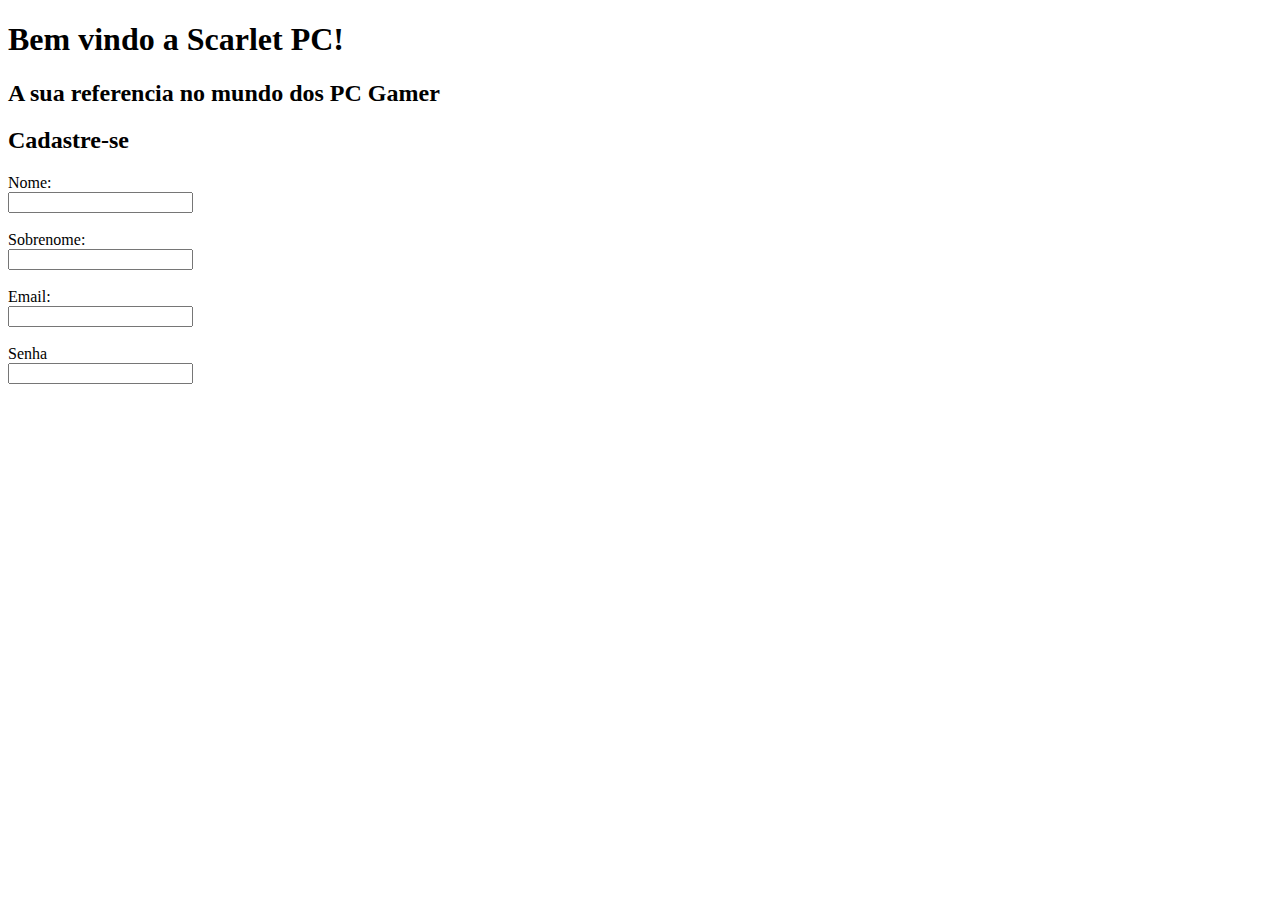
==== index.htm @ 014ffad9 "first pass" ====
<!DOCTYPE html>
<html lang="en">
  <head>
    <meta charset="UTF-8" />
    <meta http-equiv="X-UA-Compatible" content="IE=edge" />
    <meta name="viewport" content="width=device-width, initial-scale=1.0" />
    <title>Home Page</title>
  </head>
  <body>
    <div class="apresentacao">
      <h1>Bem vindo a Scarlet PC!</h1>
      <h2>A sua referencia no mundo dos PC Gamer</h2>
    </div>
    <div class="content">
      <h2>Cadastre-se</h2>
      <label for="fname">Nome:</label><br />
      <input type="text" id="fname" name="fname" /><br /><br />
      <label for="lname">Sobrenome:</label><br />
      <input type="text" id="lname" name="lname" /><br /><br />
      <label for="email">Email:</label><br />
      <input type="text" id="email" name="email" /><br /><br />
      <label for="password">Senha</label><br />
      <input type="password" id="password" name="password" /><br /><br />
    </div>
  </body>
</html>
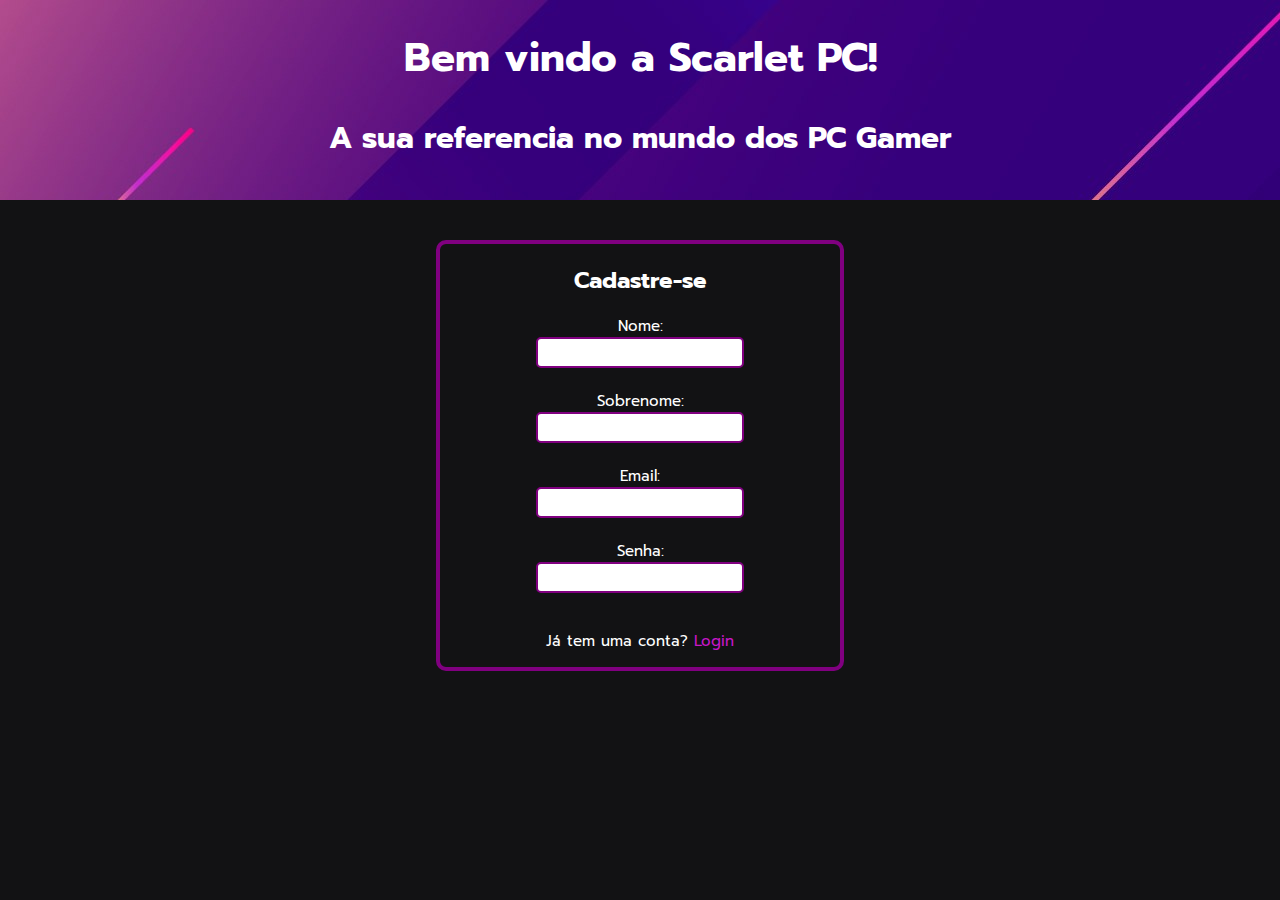
==== commit 2b40822a: "Modified content" ====
--- a/index.htm
+++ b/index.htm
@@ -4,7 +4,8 @@
     <meta charset="UTF-8" />
     <meta http-equiv="X-UA-Compatible" content="IE=edge" />
     <meta name="viewport" content="width=device-width, initial-scale=1.0" />
-    <title>Home Page</title>
+    <title>Scarlet-PC Register</title>
+    <link rel="stylesheet" href="style.css" />
   </head>
   <body>
     <div class="apresentacao">
@@ -19,8 +20,12 @@
       <input type="text" id="lname" name="lname" /><br /><br />
       <label for="email">Email:</label><br />
       <input type="text" id="email" name="email" /><br /><br />
-      <label for="password">Senha</label><br />
+      <label for="password">Senha:</label><br />
       <input type="password" id="password" name="password" /><br /><br />
+      <p>
+        Já tem uma conta?
+        <a href="login.html">Login</a>
+      </p>
     </div>
   </body>
 </html>
--- a/style.css
+++ b/style.css
@@ -0,0 +1,47 @@
+@import url('https://fonts.googleapis.com/css2?family=Prompt:wght@200&display=swap');
+
+body {
+  place-items: center;
+  display: grid;
+  margin: 0 auto;
+  padding: 0;
+  background-color: rgb(18, 18, 20);
+}
+
+a {
+    text-decoration: none;
+    color: rgb(199, 23, 199);
+}
+
+.apresentacao {
+    background-image: url("gradient-abstract.jpg");
+    height: 200px;
+    width: 100%;
+    text-align: center;
+    color: #fff;
+    font-family: 'Prompt', sans-serif;
+    font-size: 20px;
+}
+
+
+
+.content {
+    border: 4px solid purple;
+    height: auto;
+    width: 400px;
+    text-align: center;
+    color: #fff;
+    border-radius: 10px;
+    margin-top: 40px;
+    font-family: 'Prompt', sans-serif;
+    font-size: 15px;
+}
+
+input {
+    border: 2px solid purple;
+    border-radius: 5px;
+    width: 200px;
+    height: 25px;
+    border-color: purple;
+    text-align: center;
+}
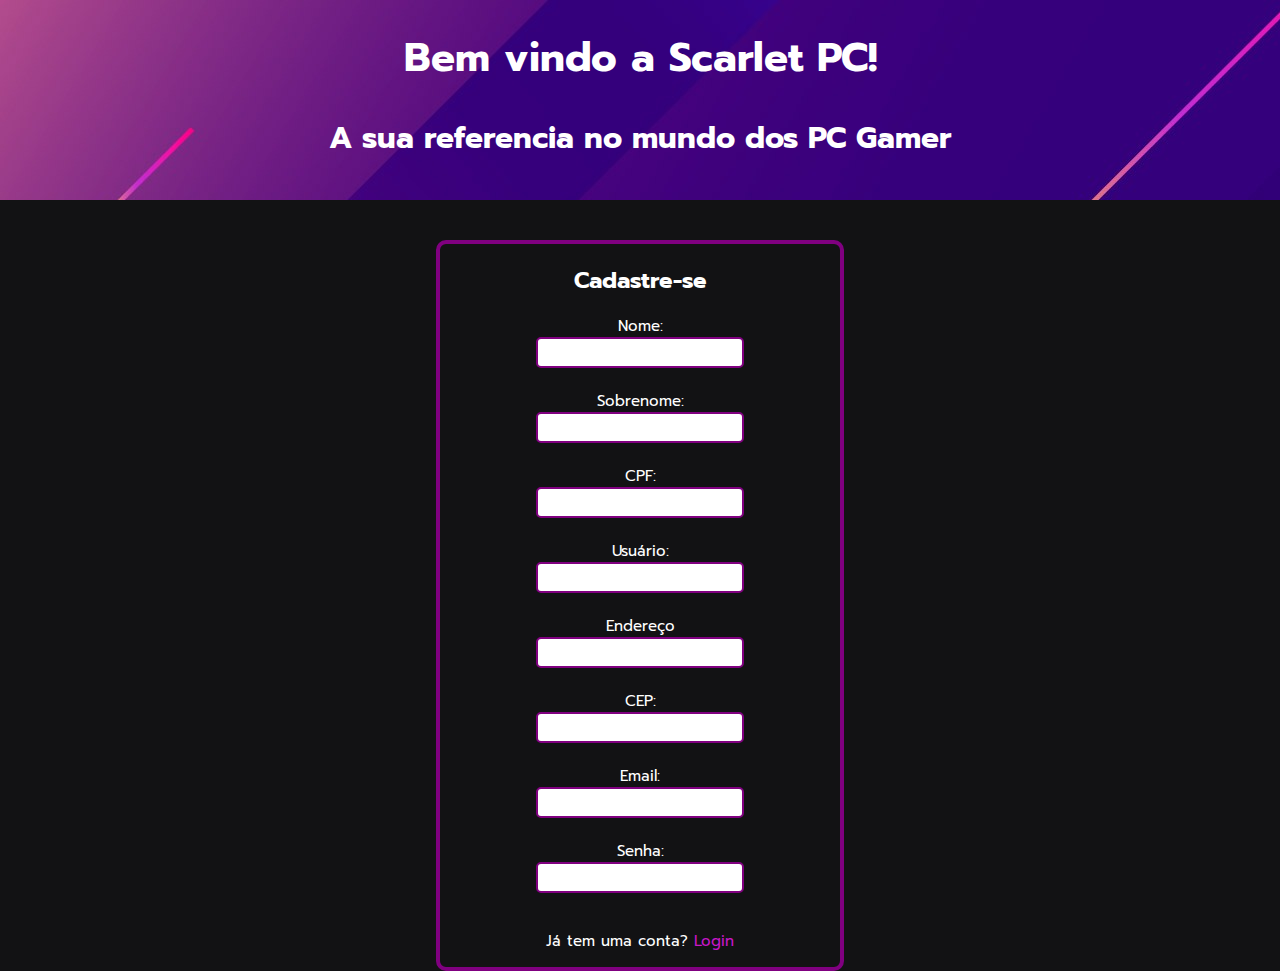
==== commit 58ea05b7: "1.0" ====
--- a/index.htm
+++ b/index.htm
@@ -4,7 +4,7 @@
     <meta charset="UTF-8" />
     <meta http-equiv="X-UA-Compatible" content="IE=edge" />
     <meta name="viewport" content="width=device-width, initial-scale=1.0" />
-    <title>Scarlet-PC Register</title>
+    <title>Register | Scarlet-PC</title>
     <link rel="stylesheet" href="style.css" />
   </head>
   <body>
@@ -18,6 +18,14 @@
       <input type="text" id="fname" name="fname" /><br /><br />
       <label for="lname">Sobrenome:</label><br />
       <input type="text" id="lname" name="lname" /><br /><br />
+      <label for="cpf">CPF:</label><br />
+      <input type="number" id="cpf" name="cpf" /><br /><br />
+      <label for="user">Usuário:</label><br />
+      <input type="text" id="user" name="user" /><br /><br />
+      <label for="adress">Endereço</label><br />
+      <input type="text" id="adress" name="adress" /><br /><br />
+      <label for="cep">CEP:</label><br />
+      <input type="number" id="cep" name="cep" /><br /><br />
       <label for="email">Email:</label><br />
       <input type="text" id="email" name="email" /><br /><br />
       <label for="password">Senha:</label><br />
